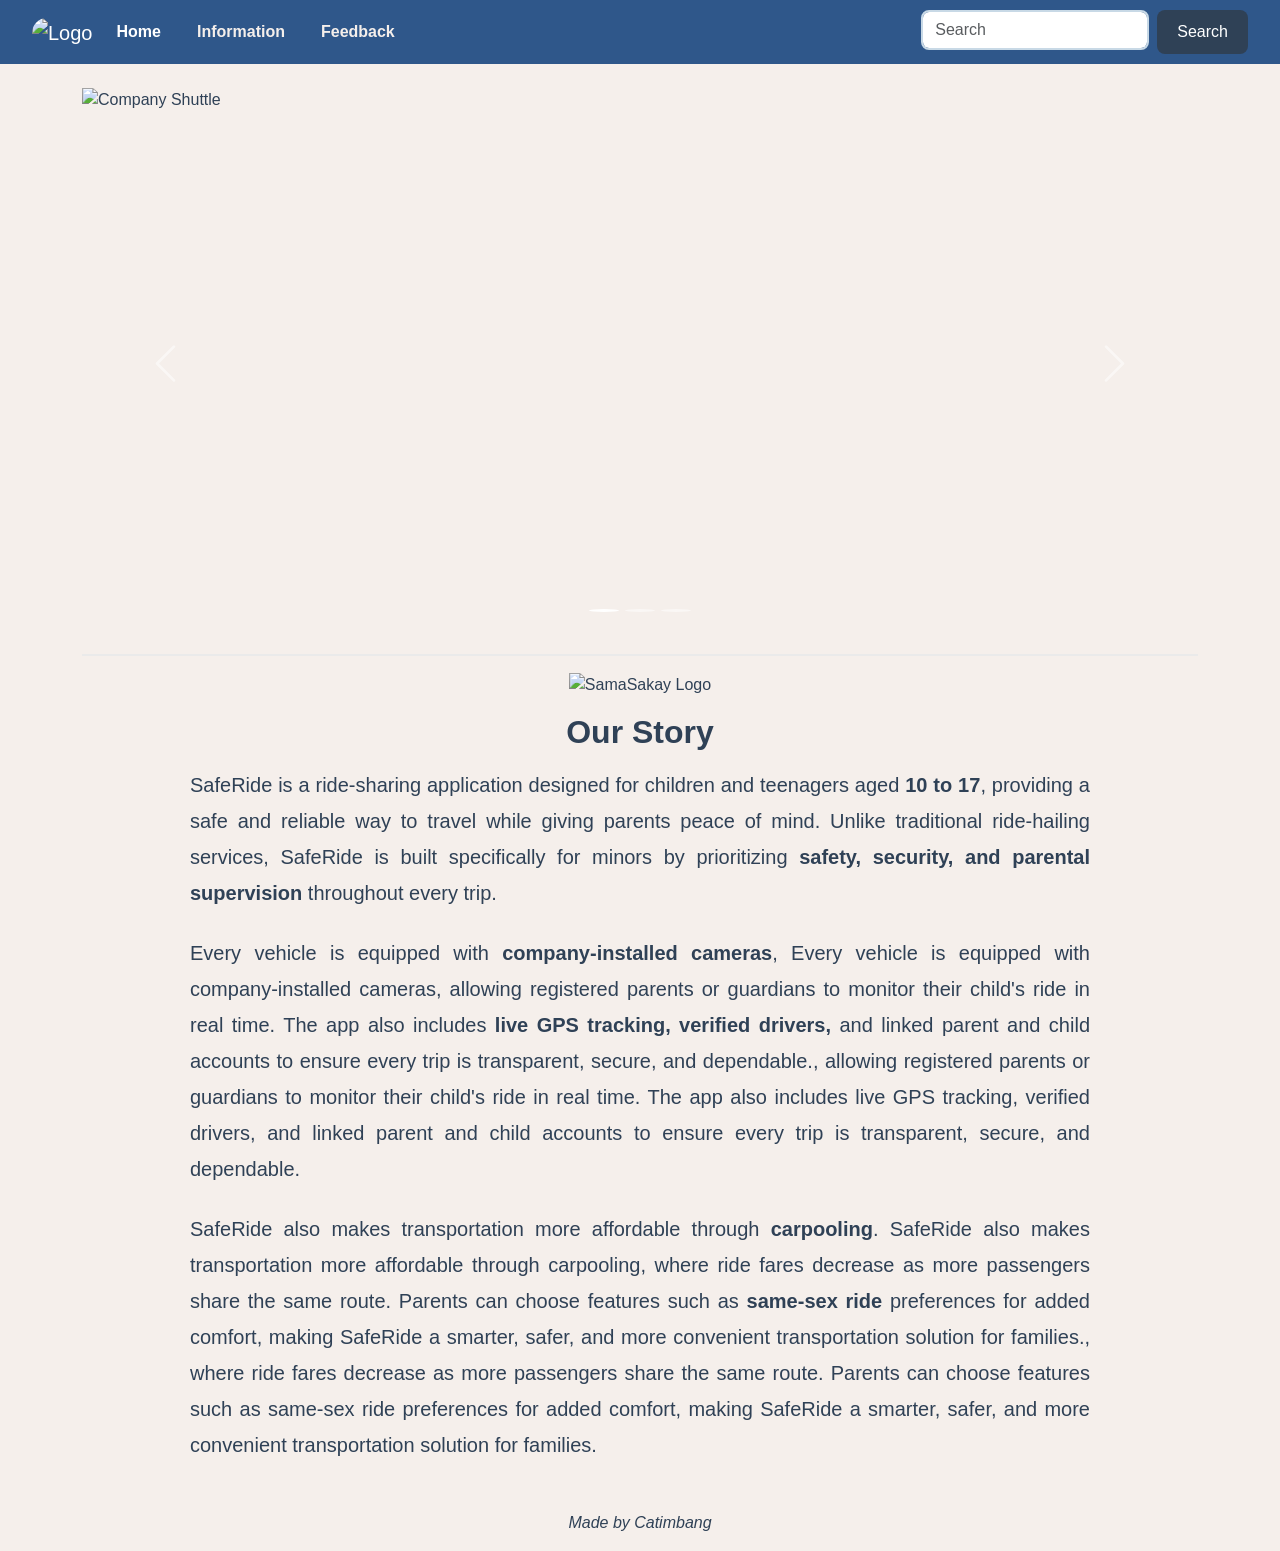
==== index.html @ 33889045 "Add files via upload" ====
<!DOCTYPE html>
<html lang="en">
<head>
    <meta charset="UTF-8">
    <meta name="viewport" content="width=device-width, initial-scale=1.0">
    <title>Company Shuttle Bus</title>


    <!-- Bootstrap CSS -->
    <link href="https://cdn.jsdelivr.net/npm/bootstrap@5.3.3/dist/css/bootstrap.min.css" rel="stylesheet">


    <!-- Custom CSS -->
    <link rel="stylesheet" href="style.css">
</head>


<body>


    <!-- Navbar -->
    <nav class="navbar navbar-expand-sm navbar-dark">
        <div class="container-fluid">


            <a class="navbar-brand" href="index.html">
                <img src="images/logo.png" alt="Logo" width="60" class="rounded-pill">
            </a>


            <button
                class="navbar-toggler"
                type="button"
                data-bs-toggle="collapse"
                data-bs-target="#mynavbar">
                <span class="navbar-toggler-icon"></span>
            </button>


            <div class="collapse navbar-collapse" id="mynavbar">


                <ul class="navbar-nav me-auto">
                    <li class="nav-item">
                        <a class="nav-link active" href="index.html">Home</a>
                    </li>


                    <li class="nav-item">
                        <a class="nav-link" href="info.html">Information</a>
                    </li>


                    <li class="nav-item">
                        <a class="nav-link" href="feedback.html">Feedback</a>
                    </li>
                </ul>


                <form class="d-flex">
                    <input
                        class="form-control me-2"
                        type="search"
                        placeholder="Search">


                    <button class="btn btn-primary" type="submit">
                        Search
                    </button>
                </form>


            </div>
        </div>
    </nav>


    <!-- Main Content -->
    <div class="container mt-4">


        <!-- Carousel -->
        <div id="demo" class="carousel slide" data-bs-ride="carousel" data-bs-interval="3000">


            <!-- Indicators -->
            <div class="carousel-indicators">
                <button type="button" data-bs-target="#demo" data-bs-slide-to="0" class="active"></button>
                <button type="button" data-bs-target="#demo" data-bs-slide-to="1"></button>
                <button type="button" data-bs-target="#demo" data-bs-slide-to="2"></button>
            </div>


            <!-- Slides -->
            <div class="carousel-inner">


                <div class="carousel-item active">
                    <img src="images/corp.png" class="d-block w-100" alt="Company Shuttle">
                </div>


                <div class="carousel-item">
                    <img src="images/outbus.png" class="d-block w-100" alt="Outside Shuttle Bus">
                </div>


                <div class="carousel-item">
                    <img src="images/inbus.png" class="d-block w-100" alt="Inside Shuttle Bus">
                </div>


            </div>


            <!-- Controls -->
            <button class="carousel-control-prev" type="button" data-bs-target="#demo" data-bs-slide="prev">
                <span class="carousel-control-prev-icon"></span>
            </button>


            <button class="carousel-control-next" type="button" data-bs-target="#demo" data-bs-slide="next">
                <span class="carousel-control-next-icon"></span>
            </button>


        </div>


        <hr>


        <!-- Our Story -->
        <section class="logo-container text-center">


            <div class="image-container">
                <img src="images/logo.png" id="logo" alt="SamaSakay Logo">
            </div>


            <h2 class="cen mt-3"><strong>Our Story</strong></h2>


            <p class="story-text mt-3">
            SafeRide is a ride-sharing application designed for children and teenagers aged <strong>10 to 17</strong>, providing a safe and reliable way to travel while giving parents peace of mind. Unlike traditional ride-hailing services, SafeRide is built specifically for minors by prioritizing <strong>safety, security, and parental supervision</strong> throughout every trip.
            </p>


            <p class="story-text">
            Every vehicle is equipped with <strong>company-installed cameras</strong>, Every vehicle is equipped with company-installed cameras, allowing registered parents or guardians to monitor their child's ride in real time. The app also includes <strong>live GPS tracking, verified drivers,</strong> and linked parent and child accounts to ensure every trip is transparent, secure, and dependable., allowing registered parents or guardians to monitor their child's ride in real time. The app also includes live GPS tracking, verified drivers, and linked parent and child accounts to ensure every trip is transparent, secure, and dependable.
            </p>


            <p class="story-text">
            SafeRide also makes transportation more affordable through <strong>carpooling</strong>. SafeRide also makes transportation more affordable through carpooling, where ride fares decrease as more passengers share the same route. Parents can choose features such as <strong>same-sex ride</strong> preferences for added comfort, making SafeRide a smarter, safer, and more convenient transportation solution for families., where ride fares decrease as more passengers share the same route. Parents can choose features such as same-sex ride preferences for added comfort, making SafeRide a smarter, safer, and more convenient transportation solution for families.
            </p>


        </section>


        <footer class="text-center mt-5 mb-3">
            <em>Made by Catimbang</em>
        </footer>


    </div>


    <!-- Bootstrap JS -->
    <script src="https://cdn.jsdelivr.net/npm/bootstrap@5.3.3/dist/js/bootstrap.bundle.min.js"></script>


</body>
</html>
---- style.css ----
/* =========================
   GENERAL
========================= */


body {
    margin: 0;
    padding: 0;
    background: #F5EFEB;
    color: #2F4156;
    font-family: "Limelight", Helvetica, sans-serif;
}


a {
    text-decoration: none;
    color: white;
}


a:hover {
    color: white;
}


.white {
    color: white;
}


.just {
    text-align: justify;
}


.cen {
    text-align: center;
}


/* =========================
   NAVBAR
========================= */


.navbar {
    background-color: #2F578A;
    padding: 10px 20px;
}


.navbar .nav-link {
    color: #F5EFEB;
    font-weight: 600;
    margin-right: 20px;
}


.navbar .nav-link:hover {
    color: #C8D9E6;
}


.navbar-collapse {
    display: flex;
    justify-content: space-between;
    align-items: center;
}


ul {
    font-family: "Limelight", Helvetica, sans-serif;
}


/* Search */


.search,
.d-flex .form-control {
    height: 40px;
    border: 2px solid #C8D9E6;
    border-radius: 8px;
    font-family: "Nova Sans", Helvetica, sans-serif;
}


.subtn,
.btn {
    background: #2F4156;
    color: white;
    border: none;
    border-radius: 8px;
    padding: 10px 20px;
}


.subtn:hover {
    background: #C8D9E6;
    color: #2F4156;
}


/* =========================
   CAROUSEL
========================= */


.carousel-item {
    height: 550px;
}


.carousel-item img {
    width: 100%;
    height: 100%;
    object-fit: cover;
}


.carousel-control-prev-icon,
.carousel-control-next-icon {
    width: 45px;
    height: 45px;
}


.carousel-indicators button {
    width: 12px;
    height: 12px;
    border-radius: 50%;
}


/* =========================
   HEADINGS & TEXT
========================= */


h1 {
    text-align: center;
    background: #C8D9E6;
    color: #2F4156;
    margin: 20px 0;
    font-size: 3rem;
}


p {
    max-width: 900px;
    margin: auto;
    color: #2F4156;
    font-size: 20px;
    line-height: 1.8;
    text-align: justify;
    font-family: "Sour Gummy", Helvetica, sans-serif;
}


.story-text {
    margin-bottom: 1.5rem;
}


/* =========================
   TABLES
========================= */


table.char {
    width: 90%;
    max-width: 800px;
    margin: 30px auto;
    border-collapse: collapse;
    background: #C8D9E6;
    border-radius: 8px;
    overflow: hidden;
    box-shadow: 0 4px 8px rgba(47,65,86,.2);
}


table.char th,
table.char td {
    padding: 15px;
    text-align: center;
    border-bottom: 1px solid #567C8D;
    color: #2F4156;
    font-family: "Sour Gummy", Helvetica, sans-serif;
}


table.char th {
    background: #567C8D;
    color: #F5EFEB;
}


/* =========================
   CARDS
========================= */


.card-container,
.card-container2,
.custom-container,
.card-row {
    display: flex;
    justify-content: center;
    flex-wrap: wrap;
    gap: 20px;
}


.card,
.self-card {
    width: 300px;
    border-radius: 10px;
    overflow: hidden;
    box-shadow: 0 4px 8px rgba(0,0,0,.2);
}


.card:hover,
.self-card:hover {
    box-shadow: 0 6px 12px rgba(0,0,0,.3);
}


.card-img-top,
.self-card img {
    width: 100%;
    height: 250px;
    object-fit: cover;
}


.card-body {
    padding: 15px;
    text-align: center;
}


/* =========================
   MISC.
========================= */


.contact-container {
    display: flex;
    justify-content: center;
}


.desc {
    background: #2F4156;
    color: white;
    border-radius: 8px;
    padding: 5%;
    margin: auto;
    max-width: 700px;
    font-family: "Sour Gummy", Helvetica, sans-serif;
}


.rateus {
    background: #C8D9E6;
    border-radius: 25px;
    margin: 50px;
    text-align: center;
}


.rating {
    text-align: justify;
}


details {
    margin-top: 10px;
}


summary {
    font-family: "Sour Gummy", Helvetica, sans-serif;
}


footer {
    margin: 40px auto;
    text-align: center;
    font-family: "Nova Sans", Helvetica, sans-serif;
}


hr {
    height: 2px;
    border: none;
    background: #C8D9E6;
}


/* =========================
   INFORMATION PAGE
========================= */


.forms-container {
    padding: 60px 0;
}


.contact-container {
    display: flex;
    justify-content: center;
}


.contact-card {
    background-color: #C8D9E6;
    border-radius: 15px;
    padding: 30px;
    width: 100%;
    max-width: 550px;
    box-shadow: 0 6px 15px rgba(0,0,0,.15);
}


.contact-card h2 {
    text-align: center;
    color: #2F4156;
    margin-bottom: 25px;
    font-family: "Limelight", Helvetica, sans-serif;
}


.contact-card label {
    display: block;
    margin-top: 15px;
    margin-bottom: 6px;
    font-weight: 600;
    color: #2F4156;
    font-family: "Nova Sans", Helvetica, sans-serif;
}


.contact-card input,
.contact-card select,
.contact-card textarea {
    width: 100%;
    padding: 12px;
    border: 2px solid #567C8D;
    border-radius: 8px;
    margin-bottom: 10px;
    font-family: "Nova Sans", Helvetica, sans-serif;
    background: white;
}


.contact-card textarea {
    resize: vertical;
    min-height: 100px;
}


.button-group {
    display: flex;
    gap: 10px;
    margin-top: 20px;
}


.contact-btn {
    flex: 1;
    background: #2F578A;
    color: white;
    border: none;
    border-radius: 8px;
    padding: 12px;
    font-weight: 600;
    transition: .2s;
}


.contact-btn:hover {
    background: #567C8D;
}


/* =========================
   FEEDBACK PAGE
========================= */


.feedback-card {
    max-width: 700px;
    margin: 0 auto;
    padding: 35px;
    border-radius: 15px;
    background-color: #C8D9E6;
    box-shadow: 0 6px 15px rgba(0, 0, 0, 0.15);
}


.feedback-card h1 {
    background: none;
    margin: 0 0 25px;
    padding: 0;
    font-size: 2.5rem;
    text-align: center;
    color: #2F4156;
}


.feedback-card p {
    max-width: none;
    margin: 0 0 15px;
    text-align: left;
    line-height: 1.6;
    font-size: 1.1rem;
    font-family: "Nova Sans", Helvetica, sans-serif;
}


.feedback-card strong {
    color: #2F4156;
}
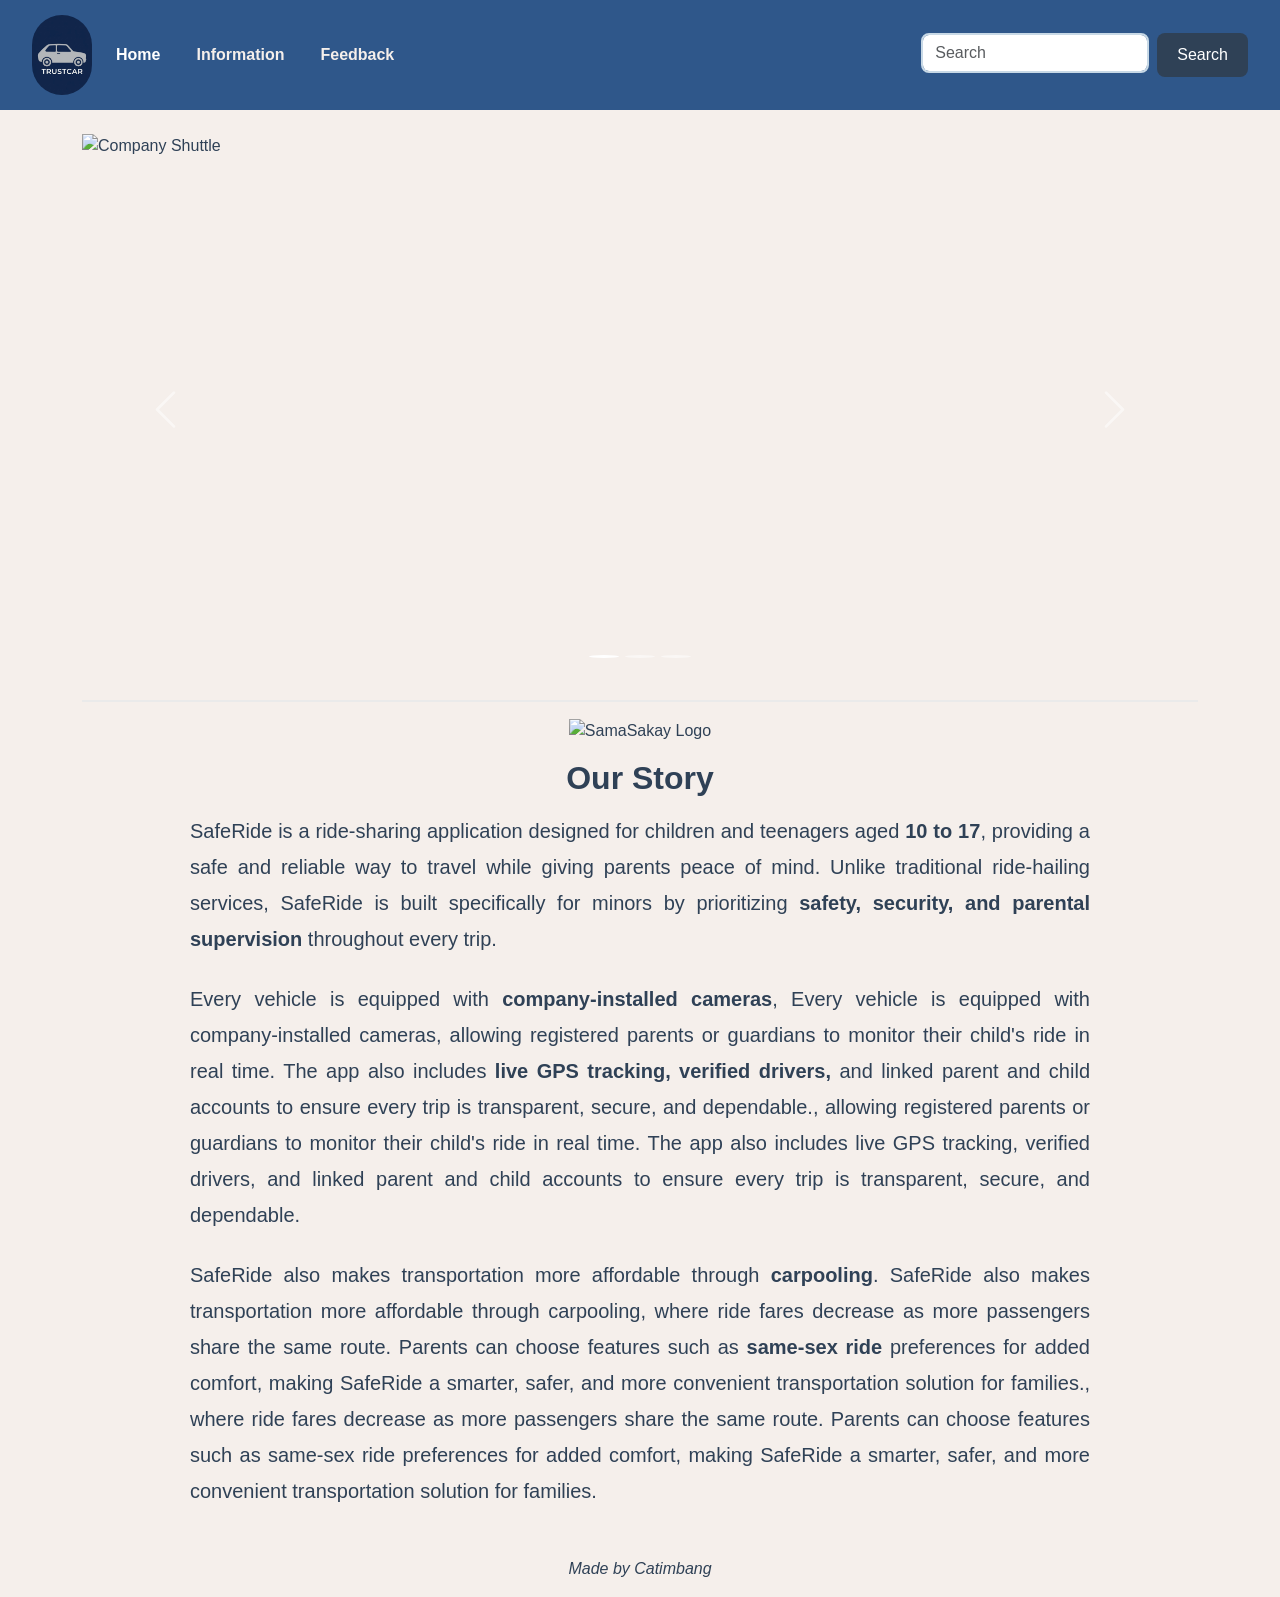
==== commit 44092baf: "index.html" ====
--- a/index.html
+++ b/index.html
@@ -24,7 +24,7 @@
 
 
             <a class="navbar-brand" href="index.html">
-                <img src="images/logo.png" alt="Logo" width="60" class="rounded-pill">
+                <img src="logo.png" alt="Logo" width="60" class="rounded-pill">
             </a>
 
 
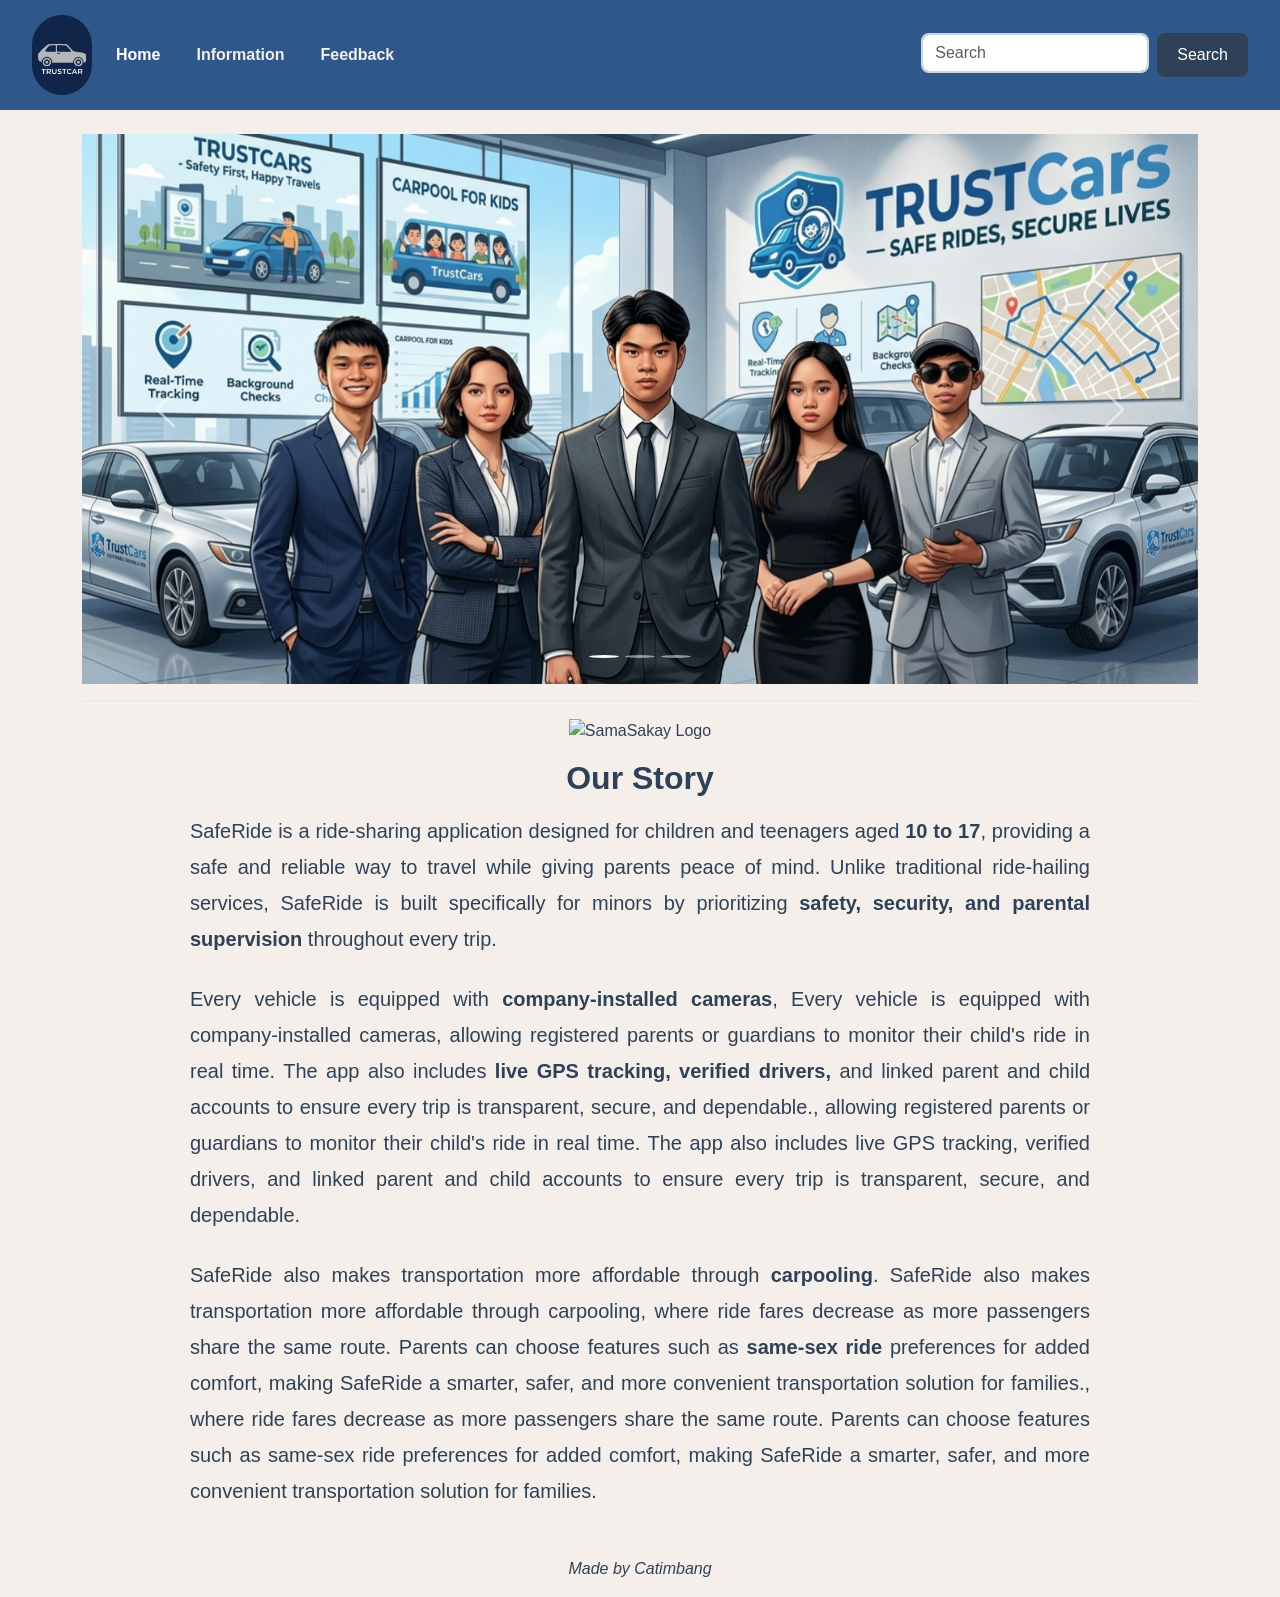
==== commit ef478837: "index.html" ====
--- a/index.html
+++ b/index.html
@@ -96,17 +96,17 @@
 
 
                 <div class="carousel-item active">
-                    <img src="images/corp.png" class="d-block w-100" alt="Company Shuttle">
+                    <img src="corp.png" class="d-block w-100" alt="Company Shuttle">
                 </div>
 
 
                 <div class="carousel-item">
-                    <img src="images/outbus.png" class="d-block w-100" alt="Outside Shuttle Bus">
+                    <img src="outbus.png" class="d-block w-100" alt="Outside Shuttle Bus">
                 </div>
 
 
                 <div class="carousel-item">
-                    <img src="images/inbus.png" class="d-block w-100" alt="Inside Shuttle Bus">
+                    <img src="inbus.png" class="d-block w-100" alt="Inside Shuttle Bus">
                 </div>
 
 
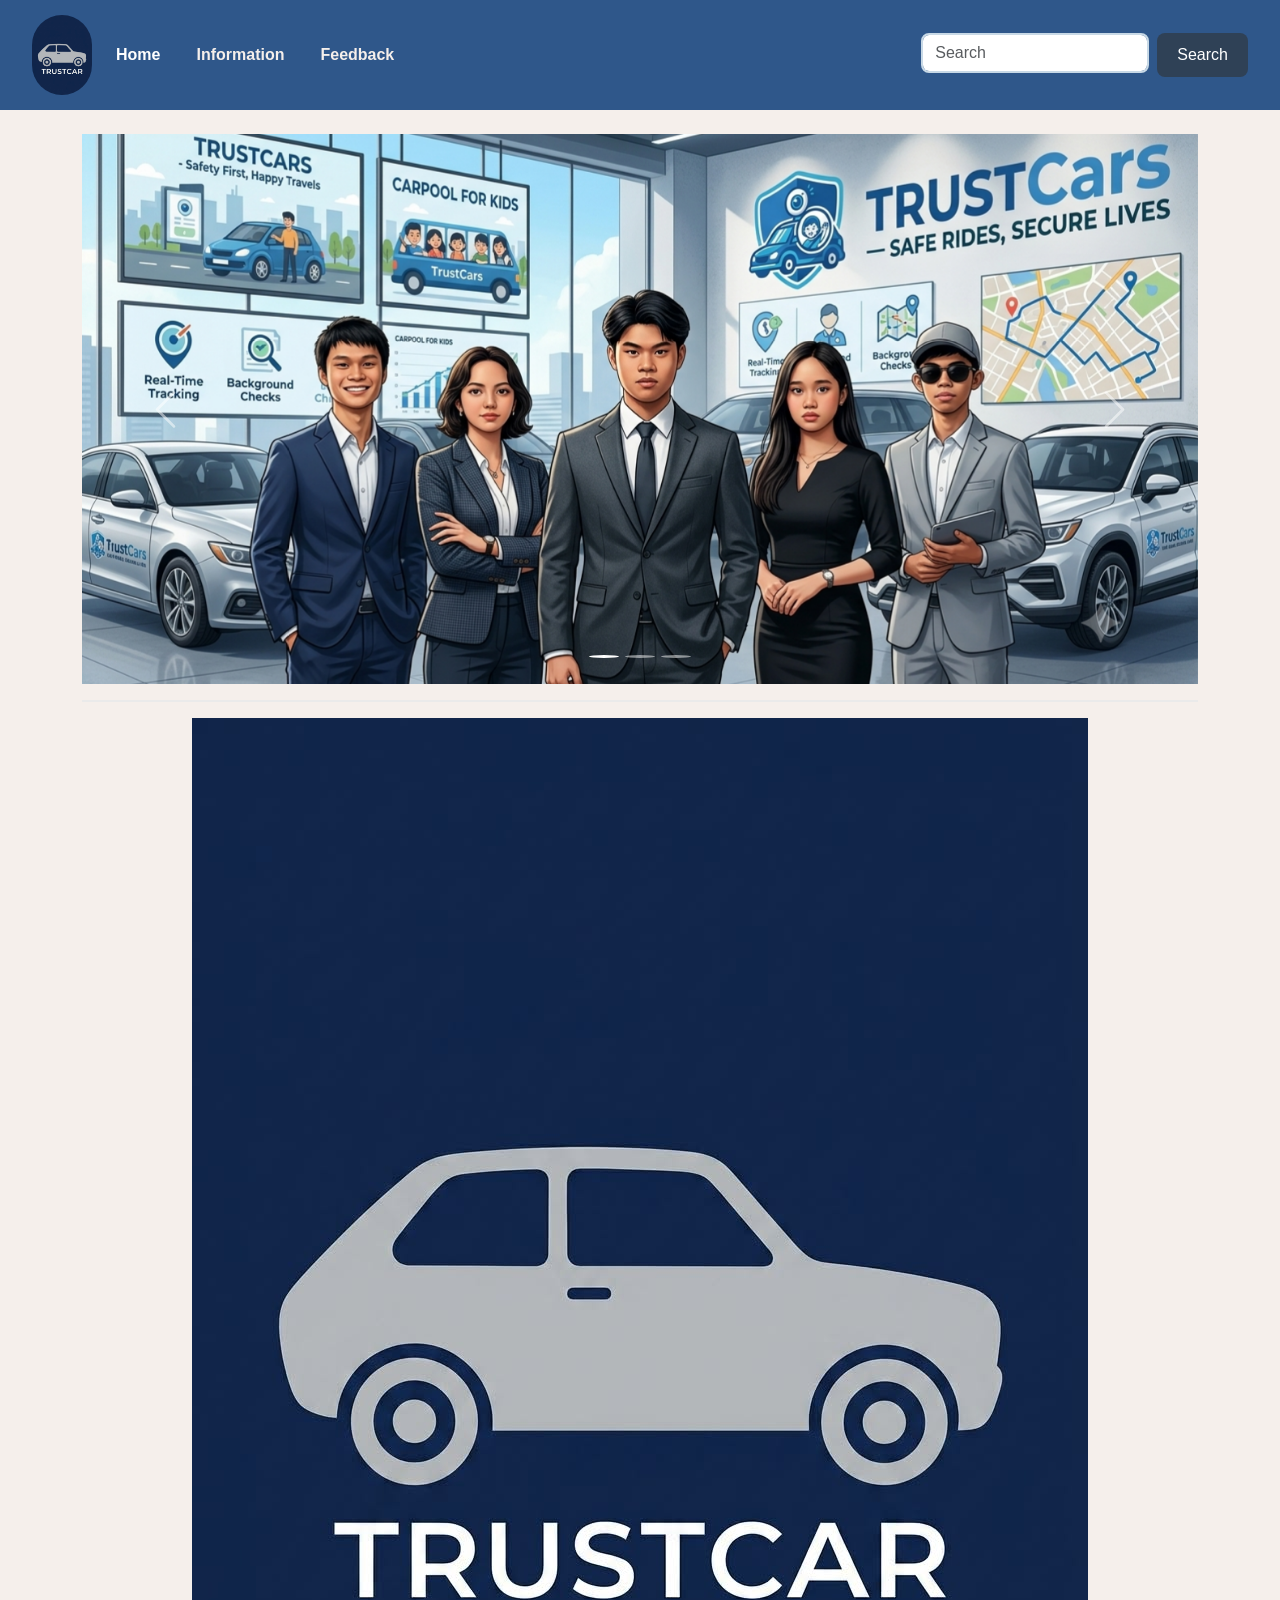
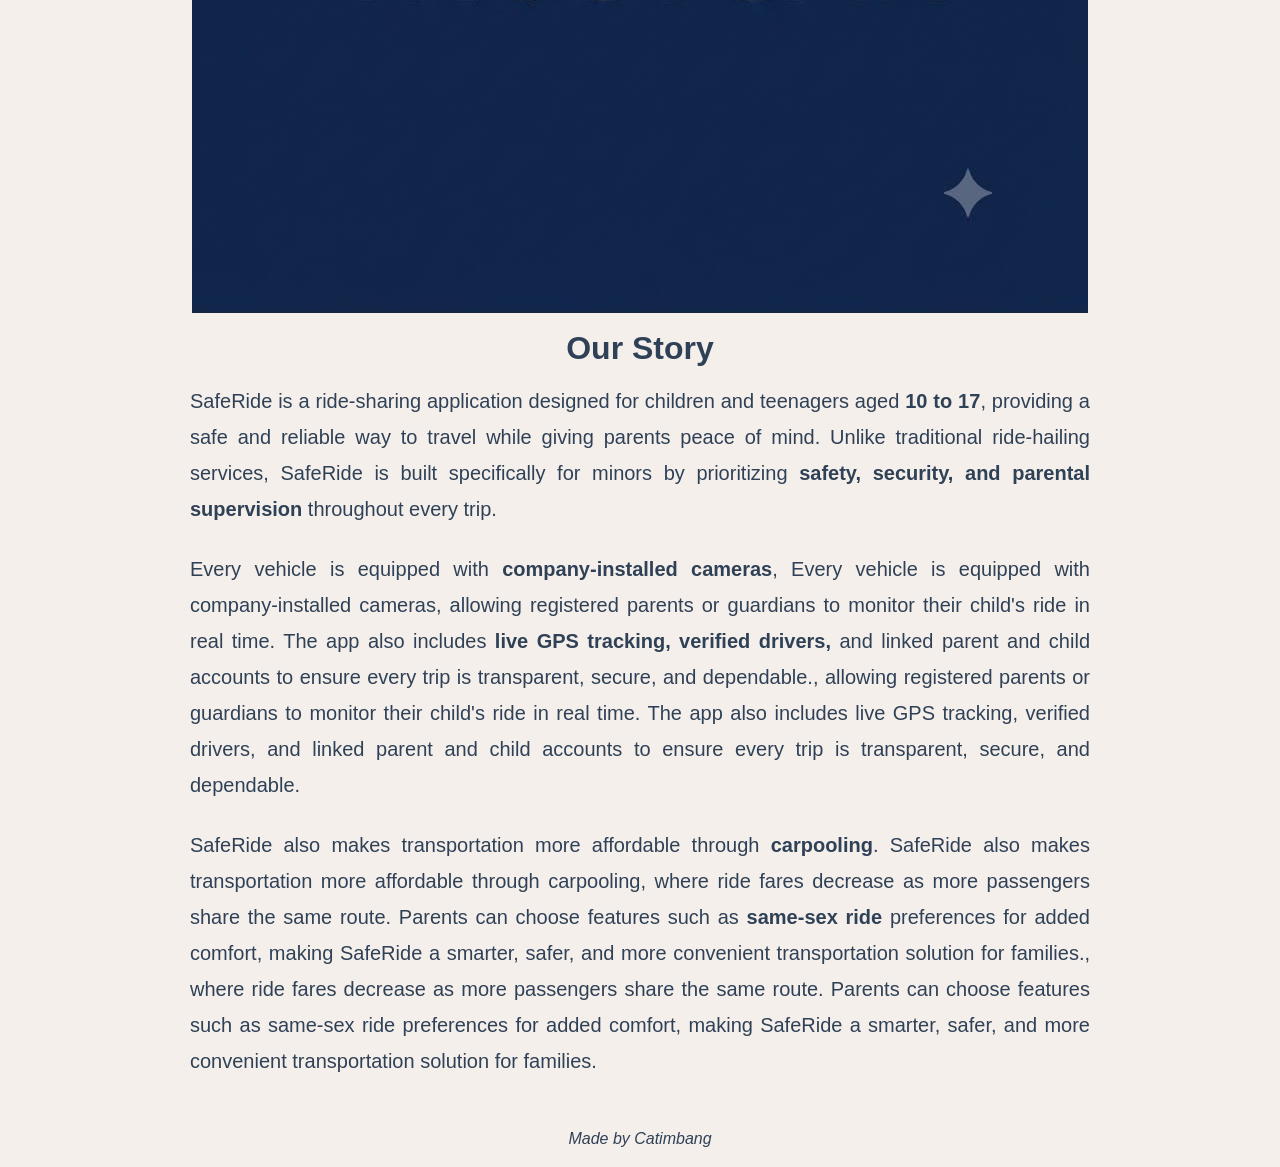
==== commit 6276e4ec: "index.html" ====
--- a/index.html
+++ b/index.html
@@ -135,7 +135,7 @@
 
 
             <div class="image-container">
-                <img src="images/logo.png" id="logo" alt="SamaSakay Logo">
+                <img src="logo.png" id="logo" alt="SamaSakay Logo">
             </div>
 
 
